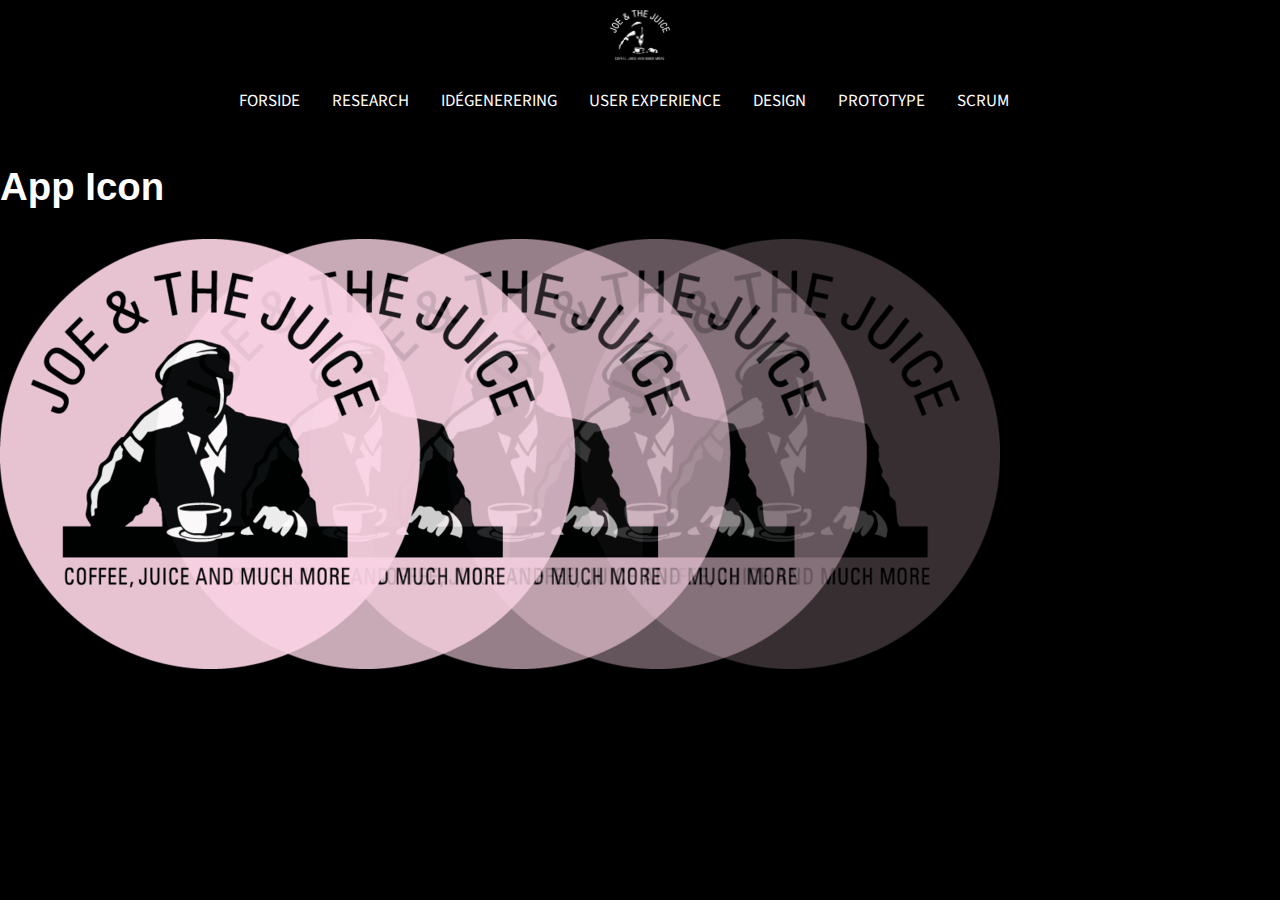
==== appicon.html @ 3c0b8e25 "Dagens arbejde, + ekstra css" ====
<!DOCTYPE html>
<html lang="da">

<head>
    <meta charset="utf-8">
    <meta name="viewport" content="width=device-width, initial-scale=1.0">
    <title>Dokumentationssite</title>
    <link rel="stylesheet" href="style.css">
    <link href="https://fonts.googleapis.com/css?family=Source+Sans+Pro:700" rel="stylesheet">
</head>

<body>

    <header>

        <!------- menu linie  ---------->
        <section id="topbillede"><img src="images/hvidtlogo.png" width="60" height="50" alt="logo"></section>
        <nav>
            <ul>



                <li><a href="index.html">Forside</a></li>
                <li class="dropdown"><a href="#">Research</a>
                    <ul class="dropdown-content">
                        <li><a href="interviews.html">Interviews</a></li>
                        <li><a href="spørgeskema.html">Spørgeskema</a></li>
                    </ul>
                </li>
                <li class="dropdown"><a href="#">Idégenerering</a>
                    <ul class="dropdown-content">
                        <li><a href="brainstorm.html">Brainstorm</a></li>
                        <li><a href="designcharette.html">Design Charette</a></li>
                    </ul>
                </li>
                <li class="dropdown"><a href="#">User Experience</a>
                    <ul class="dropdown-content">
                        <li><a href="experiencemap.html">Experience Map</a></li>
                        <li><a href="storyboard.html">Story Board</a></li>
                        <li><a href="bmc.html">Business Model Canvas</a></li>
                    </ul>
                </li>
                <li class="dropdown"><a href="#">Design</a>
                    <ul class="dropdown-content">
                        <li><a href="moodboard.html">Moodboard</a></li>
                        <li><a href="styletile.html">Styletile</a></li>
                        <li><a href="skitser.html">Skitser</a></li>
                        <li><a href="fotostil.html">Fotostil</a></li>
                        <li><a href="appicon.html">App Icon</a></li>
                    </ul>
                </li>
                <li class="dropdown"><a href="#">Prototype</a>
                    <ul class="dropdown-content">
                        <li><a href="prototypeoptagelse.html">Paper Prototype Optagelse</a></li>
                        <li><a href="featuresfunktionaliteter.html">Features og funktionaliteter</a></li>
                        <li><a href="prototypedokumentation.html">Dokumentation af Paper Prototype</a></li>
                        <li><a href="prototypetest.html">Test af Paper Prototype</a></li>
                    </ul>
                </li>
                <li class="dropdown"><a href="scrum.html">Scrum</a></li>

            </ul>
        </nav>
    </header>


    <h1>App Icon</h1>
    <img src="images/logo%202.png" alt="App ikon" class="puls">

</body>

</html>
---- style.css ----
/* Basis styles */

html {
    font-size: 1em;
    line-height: 1.4;
}

body {
    max-width: 1300px;
    margin: 0 auto;
    background-color: black;
    font-family: 'Lato', sans-serif;
    color: white;
}

/* Navigation */

nav {
    display: flex;
    justify-content: flex-start;
    background-color: black;
    padding: 4px;
    font-family: 'Source Sans Pro', sans-serif;
    flex-wrap: wrap;
    text-transform: uppercase;
    justify-content: center;


}

nav a {
    color: white; // text-align: center;
    text-decoration: none;
    font-size: 17px;


}

nav ul {
    display: flex;
    justify-content: flex-start;
    flex-direction: row;
    list-style: none;
    padding-left: 0;
    text-decoration-color: aqua;
    color: black;

}

nav ul li {
    position: relative;
    padding-right: 2em;

}

.dropdown > ul {
    display: none;
    position: absolute;
    background-color: black;
    box-shadow: 0px 8px 16px 0px rgba(0, 0, 0, 0.2);
    padding: 12px 16px;
    z-index: 1;
    padding: 1em;

}

.dropdown > ul li {
    white-space: nowrap;
    padding: 0 2em;

}

.dropdown:hover > ul {
    display: block;



}

a:hover {
    color: #f4bdd8;
}

h1 {

    font-family: 'Oswald', sans-serif;
    font-size: 2.4em;

}

@media screen and (max-width:1030px) {
    nav {
        display: flex;
        flex-direction: column;
    }
}

#forside {
    display: flex;
    flex-flow: row wrap;
    flex: 1 100%;
    justify-content: center;


}

#forsidebillede {
    display: flex;
    flex-flow: row wrap;
    flex: 1 100%;
    justify-content: center;
    justify-content: center;
}

#topbillede {
    display: flex;
    flex-flow: row wrap;
    flex: 1 100%;
    justify-content: center;
    justify-content: center;
    padding: 10px;
}

hr {
    width: 100%;
    height: 3.5px;
    background-color: pink;
    border: none;
}

.puls {
    animation: puls_kf 1s infinite alternate linear;
}

@keyframes puls_kf {
    0% {
        transform: scale(0.9);
    }
    100% {
        transform: scale(1);
    }
}
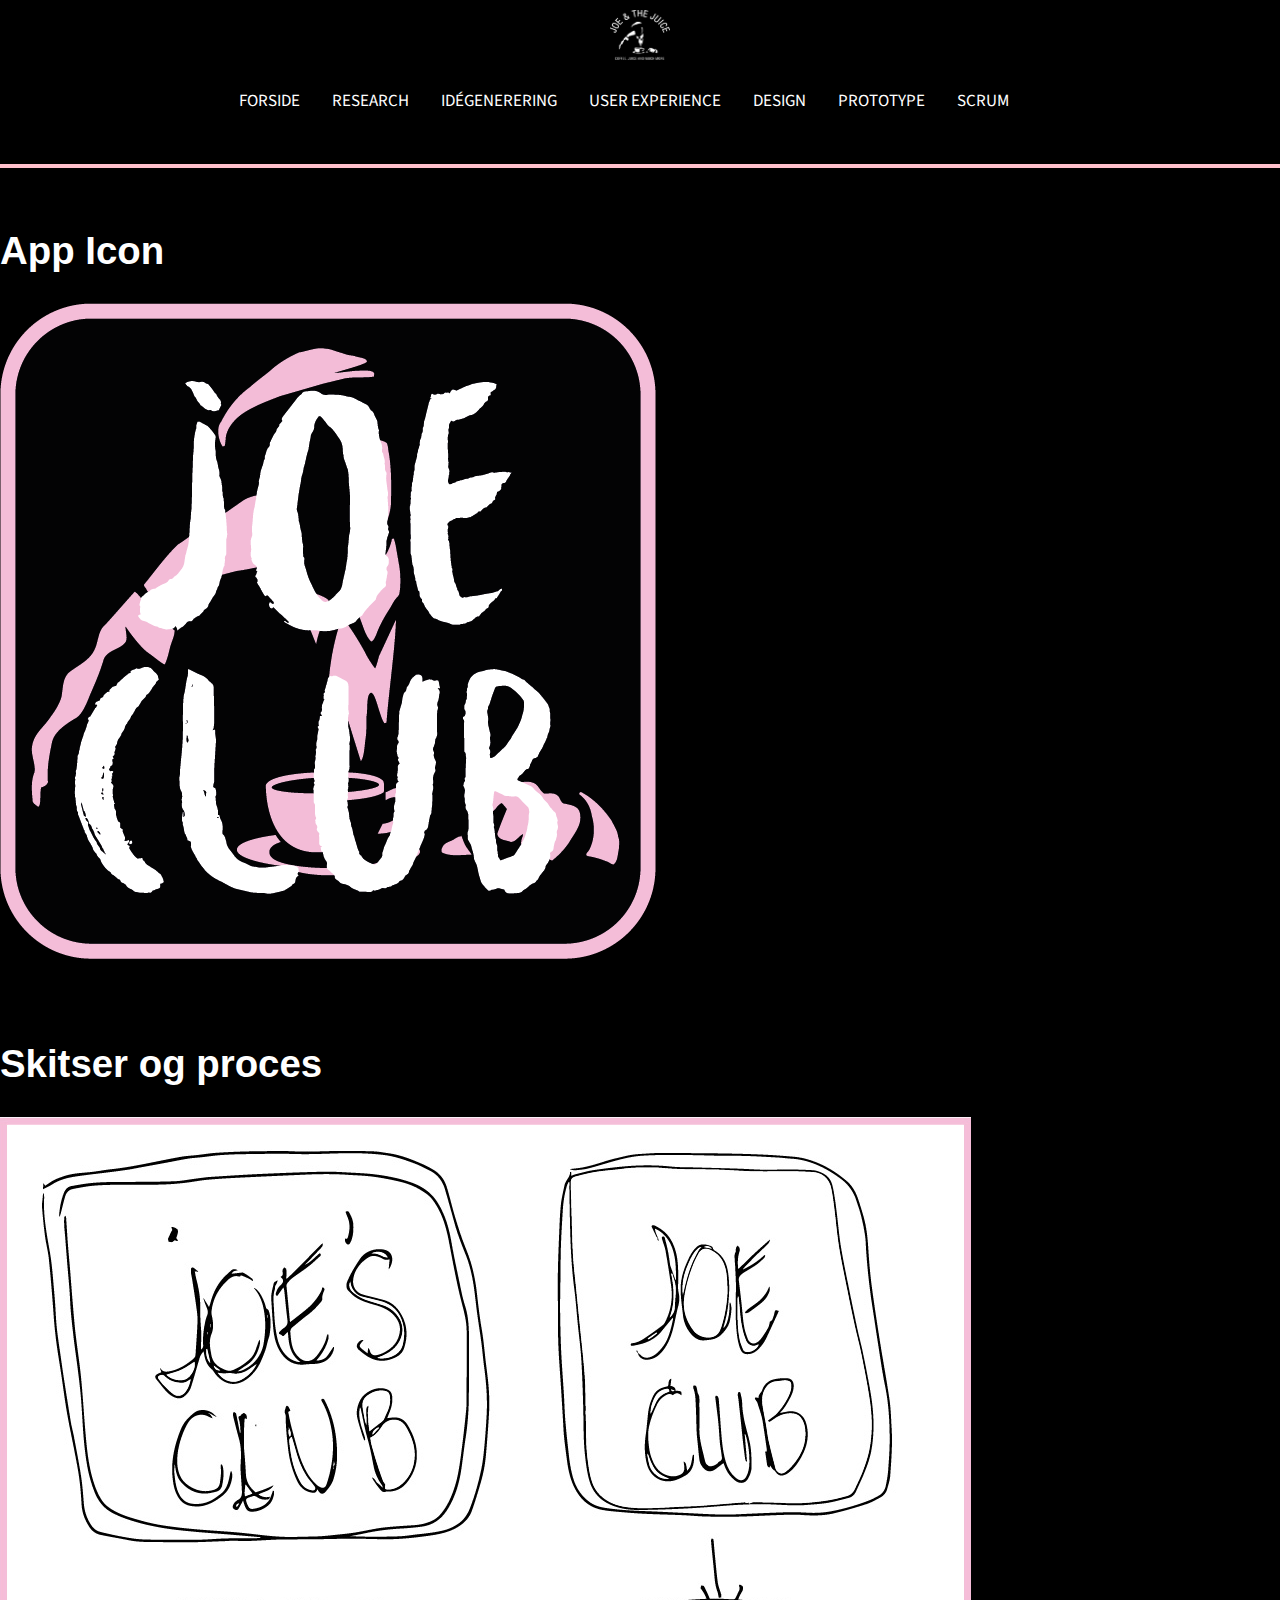
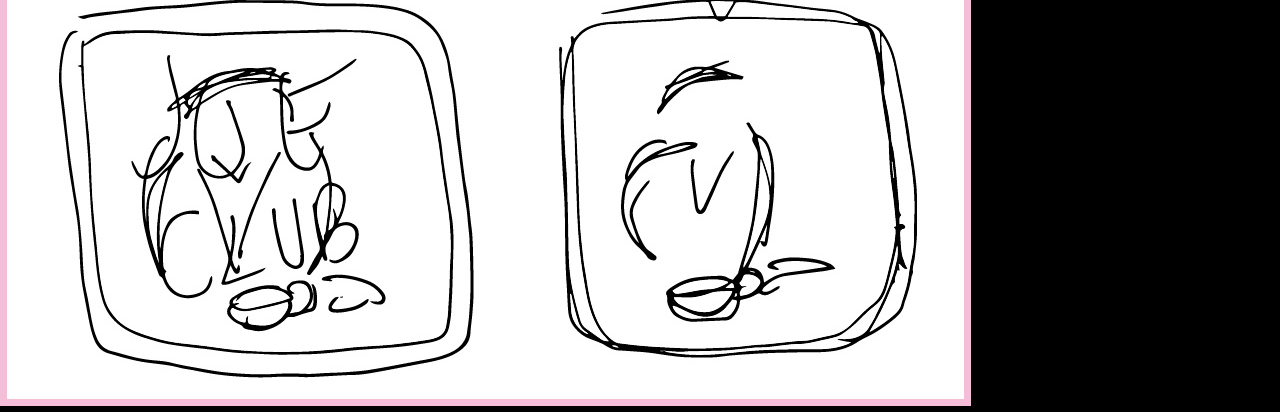
==== commit feb808f2: "dagens arbejde - målgruppe, persona, video, storyboard, skitse, proces" ====
--- a/appicon.html
+++ b/appicon.html
@@ -25,6 +25,8 @@
                     <ul class="dropdown-content">
                         <li><a href="interviews.html">Interviews</a></li>
                         <li><a href="spørgeskema.html">Spørgeskema</a></li>
+                        <li><a href="maalgruppe.html">Målgruppe</a></li>
+                        <li><a href="persona.html">Persona</a></li>
                     </ul>
                 </li>
                 <li class="dropdown"><a href="#">Idégenerering</a>
@@ -62,10 +64,17 @@
             </ul>
         </nav>
     </header>
+    <br />
+    <hr /><br />
+
 
 
     <h1>App Icon</h1>
-    <img src="images/logo%202.png" alt="App ikon" class="puls">
+    <img src="images/logoapp.png" alt="App ikon" class="puls">
+
+    <h1>Skitser og proces</h1>
+
+    <img src="images/skitseafikon.jpg" alt="skitse">
 
 </body>
 
